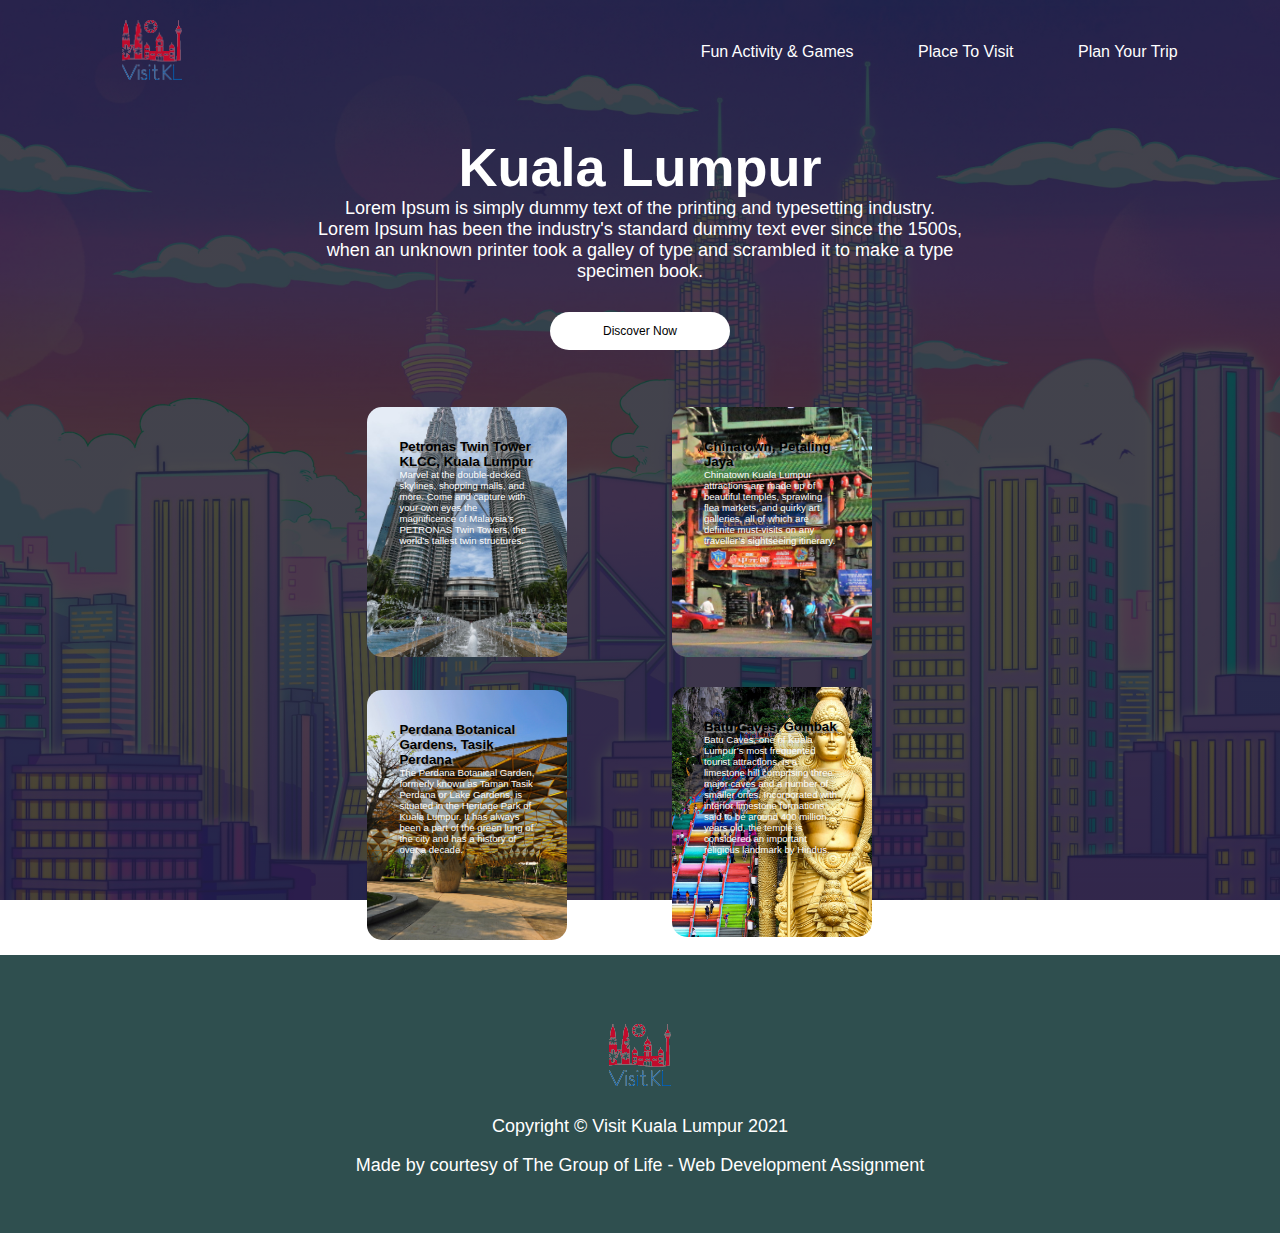
==== index.html @ 81233a76 "Added Responsive Layouts" ====
<!DOCTYPE HTML>
<html lang="en">
    <head>
        <meta name = "viewport" content = "width=device-width, initial-scale = 1.0">
        <meta charset="utf-8"/>
        <title>Visit Kuala Lumpur</title>
        <link rel="stylesheet" href="css/default.css"/>
        <link rel="icon" href="images/favicon1.ico" />
        <link href="https://fonts.googleapis.com/css?family=Open+Sans&display=swap" rel="stylesheet">
    </head>
    <body>  
    <div class="container">
        <header class = "navbar">
            <a href="index.html"><img src = "images/visitKL.png" class ="logo" alt="homeIcon"></a>
            <nav>
                <ul>
                    <li><a href="fungame.html">Fun Activity & Games</a></li>
                    <li><a href="destinations.php">Place To Visit</a></li>
                    <li><a href="planTrip.html">Plan Your Trip</a></li>
                </ul>
            </nav>
            <img src = "images/menu.png" class = "menu-icon" alt="menuIcon">
        </header>

        
        <div class = "row">
            <div class = "col desc">
                <h1>Kuala Lumpur</h1>
                <p>
                Lorem Ipsum is simply dummy text of the printing and 
                typesetting industry. Lorem Ipsum has been the industry's standard 
                dummy text ever since the 1500s, when an unknown printer took a galley 
                of type and scrambled it to make a type specimen book. 
                </p>
                <button type="button"> Discover Now</button>
            </div>
            <div class = "col">
                <div class="card card1">
                    <h5>Petronas Twin Tower KLCC, Kuala Lumpur</h5>
                    <p>Marvel at the double-decked skylines, shopping malls, and more. Come and 
                        capture with your own eyes the magnificence of 
                        Malaysia’s PETRONAS Twin Towers, the world’s tallest twin structures.
                    </p>
                </div>
                <div class="card card2">
                    <h5>Chinatown, Petaling Jaya</h5>
                    <p>Chinatown Kuala Lumpur attractions are made up of beautiful temples, 
                        sprawling flea markets, and quirky art galleries, all of which are definite 
                        must-visits on any traveller’s sightseeing itinerary. 
                    </p>
                </div>
                <div class="card card3">
                    <h5>Perdana Botanical Gardens, Tasik Perdana</h5>
                    <p>The Perdana Botanical Garden, formerly known as Taman Tasik Perdana or Lake Gardens,
                        is situated in the Heritage Park of Kuala Lumpur. It has always been a part of the green lung
                        of the city and has a history of over a decade. 
                    </p>
                </div>
                <div class="card card4">
                    <h5>Batu Caves, Gombak</h5>
                    <p>Batu Caves, one of Kuala Lumpur’s most frequented tourist attractions,
                        is a limestone hill comprising three major caves and a number of smaller ones.
                        Incorporated with interior limestone formations said to be around 400 million years old, 
                        the temple is considered an important religious landmark by Hindus.
                    </p>
                </div>
            </div>
        </div>
    </div>

    <footer class="footer">
        <a href="index.html"><img src = "images/visitKL.png" class="footer-img" alt="homeIcon"></a>
        <p class="footer-text">Copyright &copy; Visit Kuala Lumpur 2021</p>
        <p class="footer-text">Made by courtesy of The Group of Life - Web Development Assignment</p>
    </footer>
    </body>
</html>
---- css/default.css ----
*
{
   margin:0;
   padding:0;
   font-family: 'Roboto', sans-serif;
}

.navbar
{
   height: 12%;
   display: flex;
   align-items: center;
}

.logo
{
   width: 100px;
   cursor:pointer;
}

.menu-icon
{
   display: none;
}

nav
{
   flex: 1;
   text-align: right;
}

nav ul li 
{
   list-style: none;
   display: inline-block;
   margin-left:60px;
}

nav ul li a
{
   text-decoration: none;
   color: #fff;
   font-size: 1em;
}
.row
{
   display:grid;
   grid-template-columns: auto auto;
   grid-gap: 10px; 
   height:88%;
   align-items: center;
}

h1
{
   color: #fff;
   font-size: 6vh;
}

p
{
   color:#fff;
   font-size:2vh;
}

button
{
   width: 180px;
   color: #000;
   font-size: 12px;
   padding: 12px 0;
   background: #fff;
   border: 0;
   border-radius: 20px;
   outline: none;
   margin-top: 30px;
   cursor: pointer;
}

.card
{
   align-self: center;
   width:200px;
   height:250px;
   display:inline-block;
   border-radius:15px;
   padding:2em 2em;
   box-sizing:border-box;
   cursor:pointer;
   margin: 15px 50px;
   background-image: url(../images/klcc.jpeg);
   background-position: center;
   background-size: cover;
   transition: transform 1s;
}


.card1
{
   background-image: url(../images/klcc.jpeg);
}

.card2
{
   background-image: url(../images/pjstreet.jpg);
}

.card3
{
   background-image: url(../images/garden.jpg);
}

.card4
{
   background-image: url(../images/batucaves.jpg);
}
 
.card:hover
{
   transform: translate(20px);
}

h5
{
   color: #000;
   text-shadow: 2px 2px 1px #999;
  
}

.card p
{
   text-shadow: 1px 1px 8px #000000;
   font-size:0.6em;
}

.footer
{
   padding: 3em 8em;
   background-color: darkslategrey;
   align-items: center;
}
.footer-img
{
   display: block;
   margin-left: auto;
   margin-right: auto;
}
.footer-text
{
   color: #fff;
   text-align: center;
   padding: 0.5em 0;
}

/*Responsive Web Design Part*/
@media screen and (max-width: 768px) 
{
   .container 
   {
      width: 100%;
      background-image: linear-gradient(rgba(0,0,0,0.7), rgba(0,0,0,0.7)),url(../images/background_image1.jpg);
      background-position: center;
      background-attachment: fixed;
      background-size: cover;
      box-sizing: border-box;
   }
   .menu-icon
   {
      display: block;
      width: 30px;
      cursor:pointer;
      margin-left:40px;
   }

   .row
   {
      display:grid;
      grid-template-columns: 50%;
      height:88%;
      justify-content: center;
   }

   .card
   {
      margin: 2em auto;
   }
   
}

/*Responsive Web Design Part - Desktop Smaller Size*/
@media screen and (max-width: 1571px)
{

   .container 
   {
      width: 100%;
      background-image: linear-gradient(rgba(0,0,0,0.7), rgba(0,0,0,0.7)),url(../images/background_image1.jpg);
      background-position: center;
      background-attachment: fixed;
      background-size: cover;
      padding: 0 8%;
      box-sizing: border-box;
   } 
   .row
   {
      display:grid;
      grid-template-columns: 60%;
      grid-gap: 10px; 
      height:88%;
      justify-content: center;
   }

   .desc
   {
      text-align: center;
      padding: 2em 0;
   }
}

@media screen and (min-width: 1571px)
{
   .container 
   {
      
      width: 100%;
      height: 100vh;
      background-image: linear-gradient(rgba(0,0,0,0.7), rgba(0,0,0,0.7)),url(../images/background_image1.jpg);
      background-repeat: no-repeat;
      background-attachment: fixed;
      background-position: center;
      background-size: cover;
      padding-left:8%;
      padding-right: 8%;
      box-sizing: border-box;
   }
}
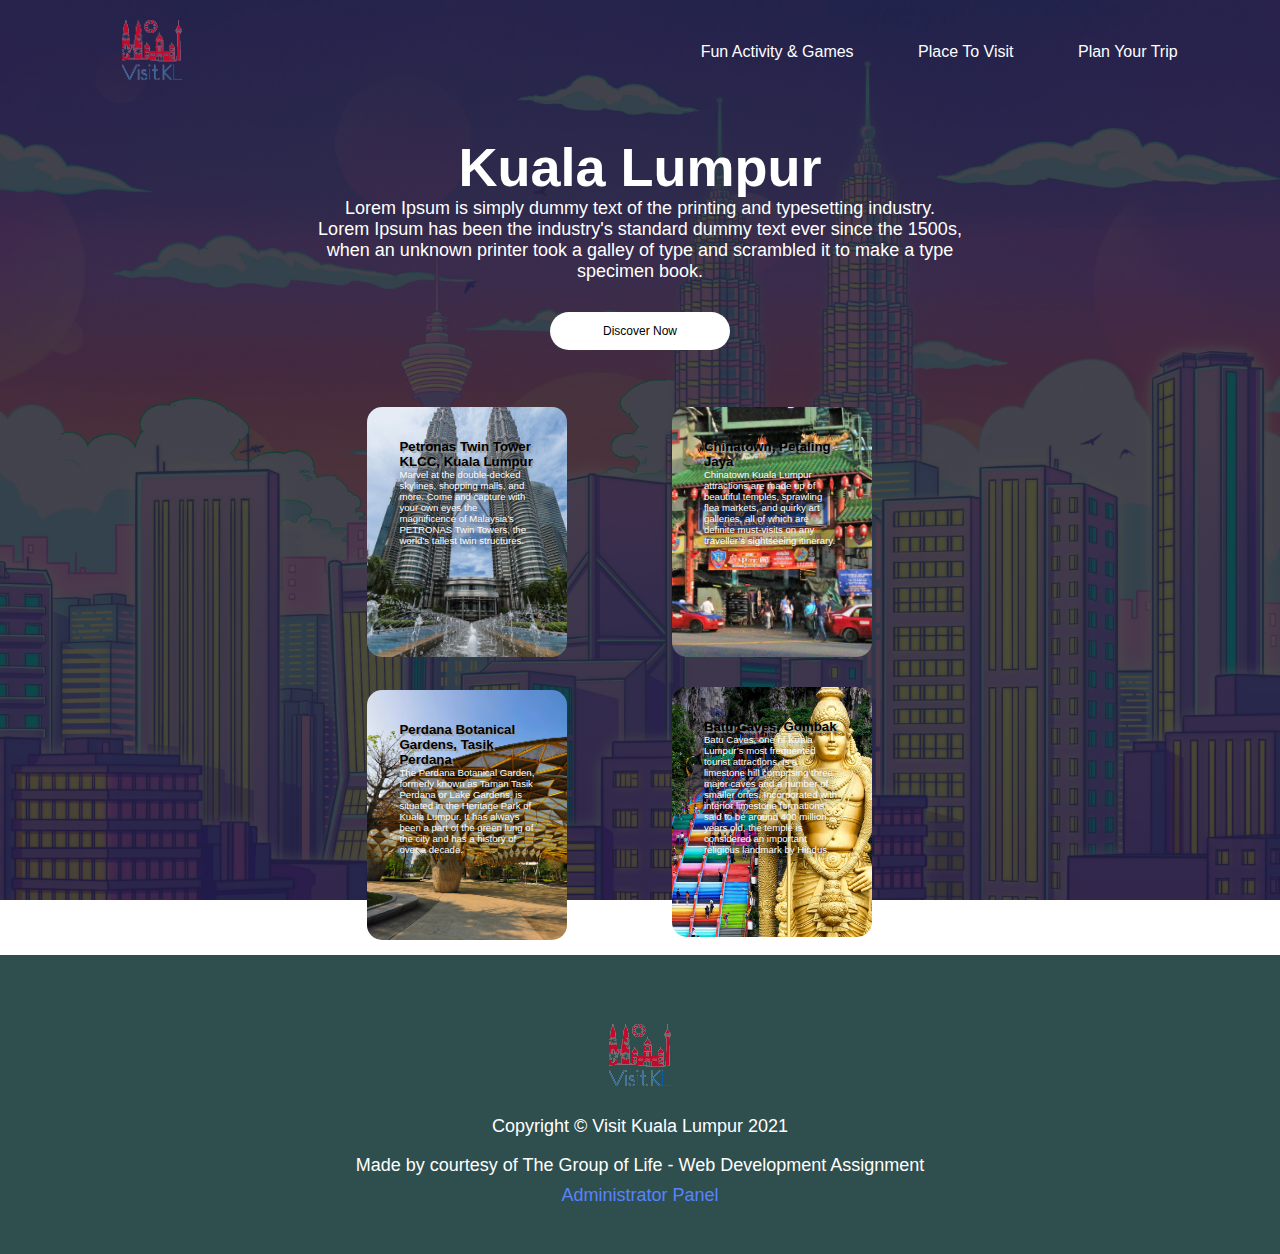
==== commit f07e2d5d: "Password input Changed to password type, Easy access to admin panel" ====
--- a/index.html
+++ b/index.html
@@ -14,12 +14,11 @@
             <a href="index.html"><img src = "images/visitKL.png" class ="logo" alt="homeIcon"></a>
             <nav>
                 <ul>
-                    <li><a href="fungame.html">Fun Activity & Games</a></li>
+                    <li><a href="fungame.php">Fun Activity & Games</a></li>
                     <li><a href="destinations.php">Place To Visit</a></li>
-                    <li><a href="planTrip.html">Plan Your Trip</a></li>
+                    <li><a href="planTrip.php">Plan Your Trip</a></li>
                 </ul>
             </nav>
-            <img src = "images/menu.png" class = "menu-icon" alt="menuIcon">
         </header>
 
         
@@ -32,7 +31,7 @@
                 dummy text ever since the 1500s, when an unknown printer took a galley 
                 of type and scrambled it to make a type specimen book. 
                 </p>
-                <button type="button"> Discover Now</button>
+                <a href = "destinations.php"><button type="button"> Discover Now</button></a>
             </div>
             <div class = "col">
                 <div class="card card1">
@@ -72,6 +71,7 @@
         <a href="index.html"><img src = "images/visitKL.png" class="footer-img" alt="homeIcon"></a>
         <p class="footer-text">Copyright &copy; Visit Kuala Lumpur 2021</p>
         <p class="footer-text">Made by courtesy of The Group of Life - Web Development Assignment</p>
+        <a class='footer-link' href='admin/login-panel.php'><p>Administrator Panel</p></a>
     </footer>
     </body>
 </html>
--- a/css/default.css
+++ b/css/default.css
@@ -16,11 +16,6 @@
 {
    width: 100px;
    cursor:pointer;
-}
-
-.menu-icon
-{
-   display: none;
 }
 
 nav
@@ -88,7 +83,7 @@
    box-sizing:border-box;
    cursor:pointer;
    margin: 15px 50px;
-   background-image: url(../images/klcc.jpeg);
+   background-image: url(../images/destinations/klcc.jpeg);
    background-position: center;
    background-size: cover;
    transition: transform 1s;
@@ -97,22 +92,22 @@
 
 .card1
 {
-   background-image: url(../images/klcc.jpeg);
+   background-image: url(../images/destinations/klcc.jpeg);
 }
 
 .card2
 {
-   background-image: url(../images/pjstreet.jpg);
+   background-image: url(../images/destinations/pjstreet.jpg);
 }
 
 .card3
 {
-   background-image: url(../images/garden.jpg);
+   background-image: url(../images/destinations/garden.jpg);
 }
 
 .card4
 {
-   background-image: url(../images/batucaves.jpg);
+   background-image: url(../images/destinations/batucaves.jpg);
 }
  
 .card:hover
@@ -150,6 +145,19 @@
    color: #fff;
    text-align: center;
    padding: 0.5em 0;
+}
+
+.footer-link
+{
+   color: #5783fc;
+   text-align: center;
+   padding: 0.5em 0;
+   text-decoration: none;
+}
+
+.footer-link p
+{
+   color: #5783fc;
 }
 
 /*Responsive Web Design Part*/
@@ -163,13 +171,6 @@
       background-attachment: fixed;
       background-size: cover;
       box-sizing: border-box;
-   }
-   .menu-icon
-   {
-      display: block;
-      width: 30px;
-      cursor:pointer;
-      margin-left:40px;
    }
 
    .row
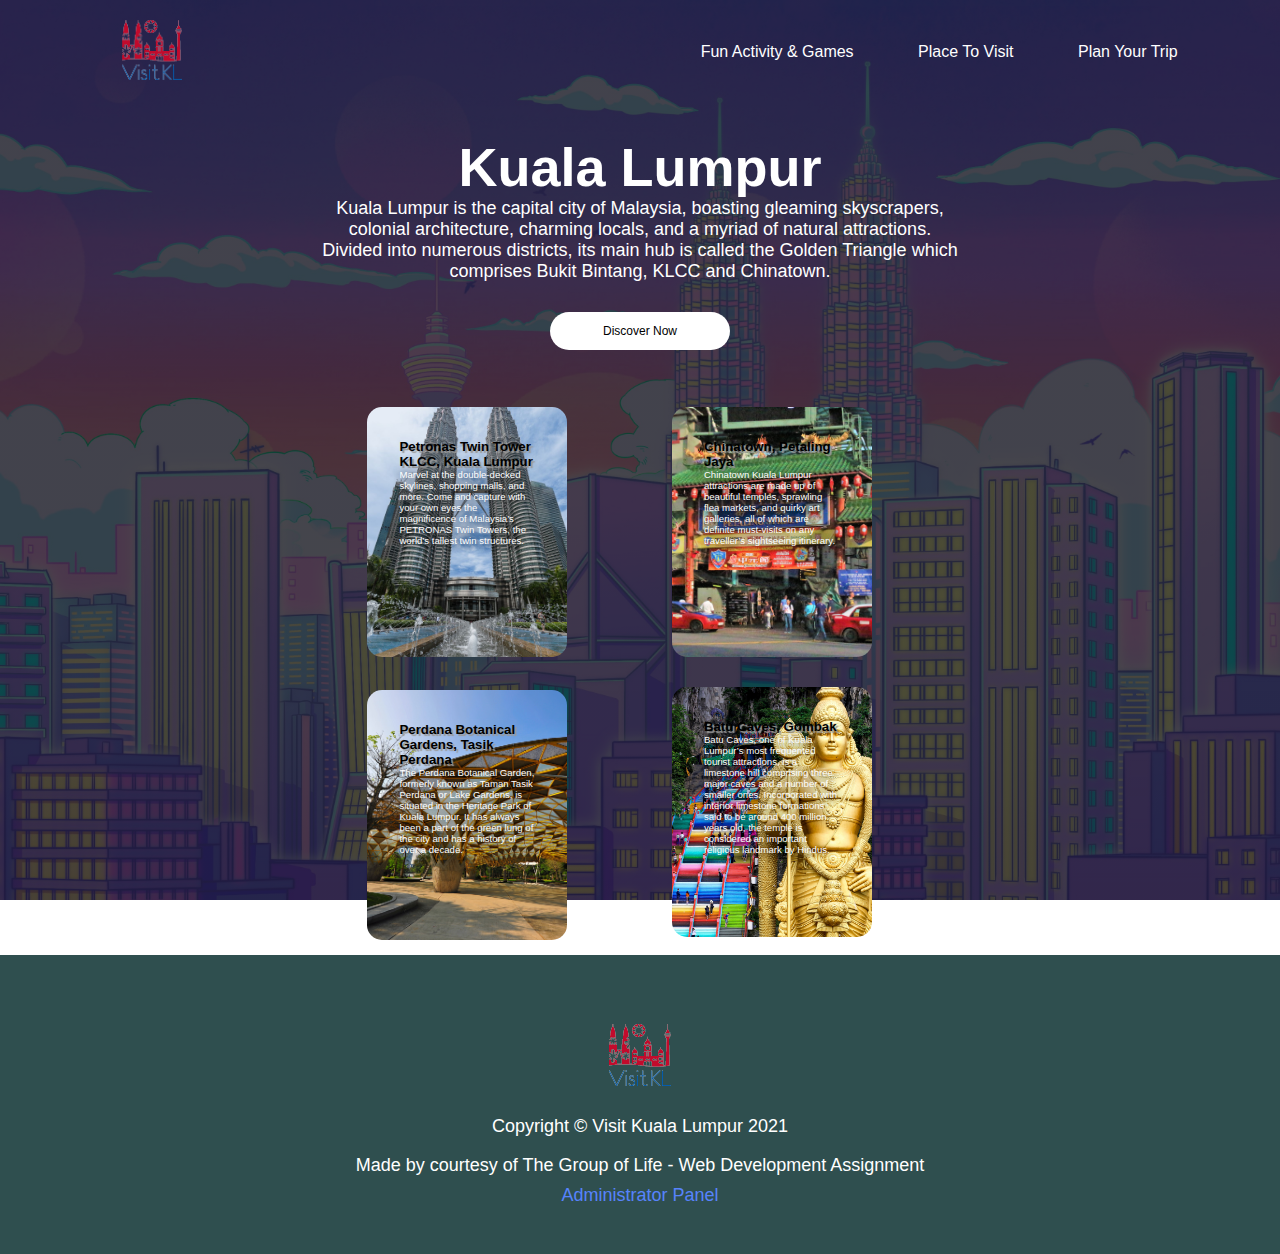
==== commit 775739fd: "Update index.html" ====
--- a/index.html
+++ b/index.html
@@ -26,10 +26,8 @@
             <div class = "col desc">
                 <h1>Kuala Lumpur</h1>
                 <p>
-                Lorem Ipsum is simply dummy text of the printing and 
-                typesetting industry. Lorem Ipsum has been the industry's standard 
-                dummy text ever since the 1500s, when an unknown printer took a galley 
-                of type and scrambled it to make a type specimen book. 
+                    Kuala Lumpur is the capital city of Malaysia, boasting gleaming skyscrapers, colonial architecture, charming locals, and a myriad of natural attractions. 
+                    Divided into numerous districts, its main hub is called the Golden Triangle which comprises Bukit Bintang, KLCC and Chinatown. 
                 </p>
                 <a href = "destinations.php"><button type="button"> Discover Now</button></a>
             </div>
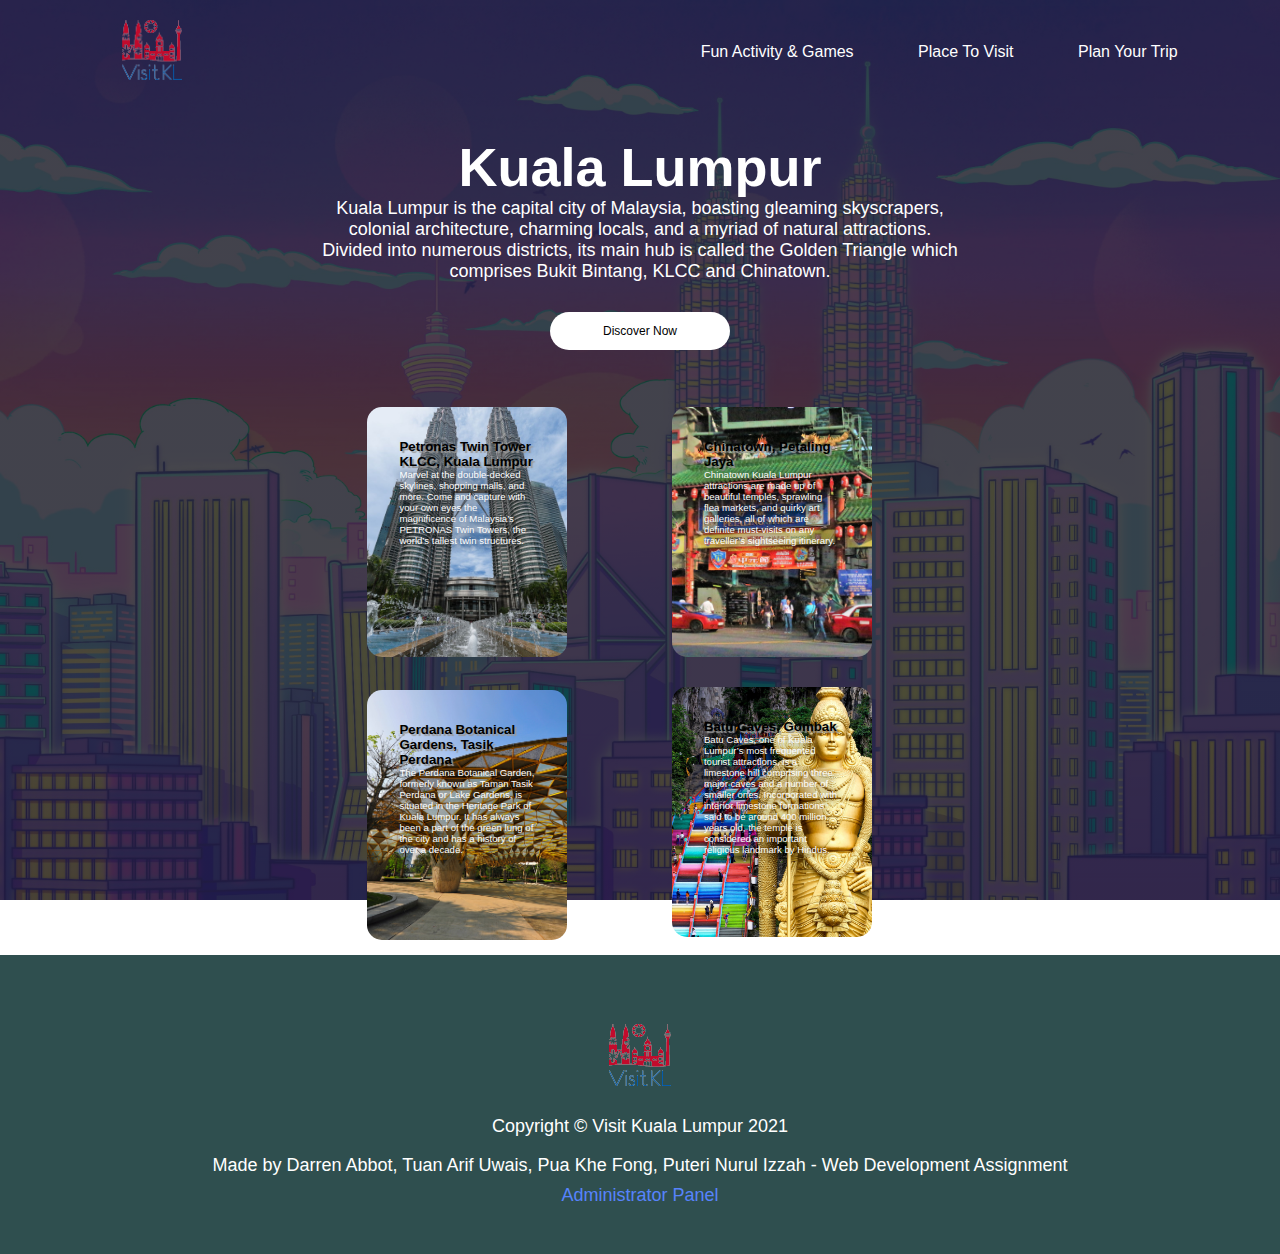
==== commit d5473140: "Update index.html" ====
--- a/index.html
+++ b/index.html
@@ -68,7 +68,7 @@
     <footer class="footer">
         <a href="index.html"><img src = "images/visitKL.png" class="footer-img" alt="homeIcon"></a>
         <p class="footer-text">Copyright &copy; Visit Kuala Lumpur 2021</p>
-        <p class="footer-text">Made by courtesy of The Group of Life - Web Development Assignment</p>
+        <p class="footer-text">Made by Darren Abbot, Tuan Arif Uwais, Pua Khe Fong, Puteri Nurul Izzah - Web Development Assignment</p>
         <a class='footer-link' href='admin/login-panel.php'><p>Administrator Panel</p></a>
     </footer>
     </body>
